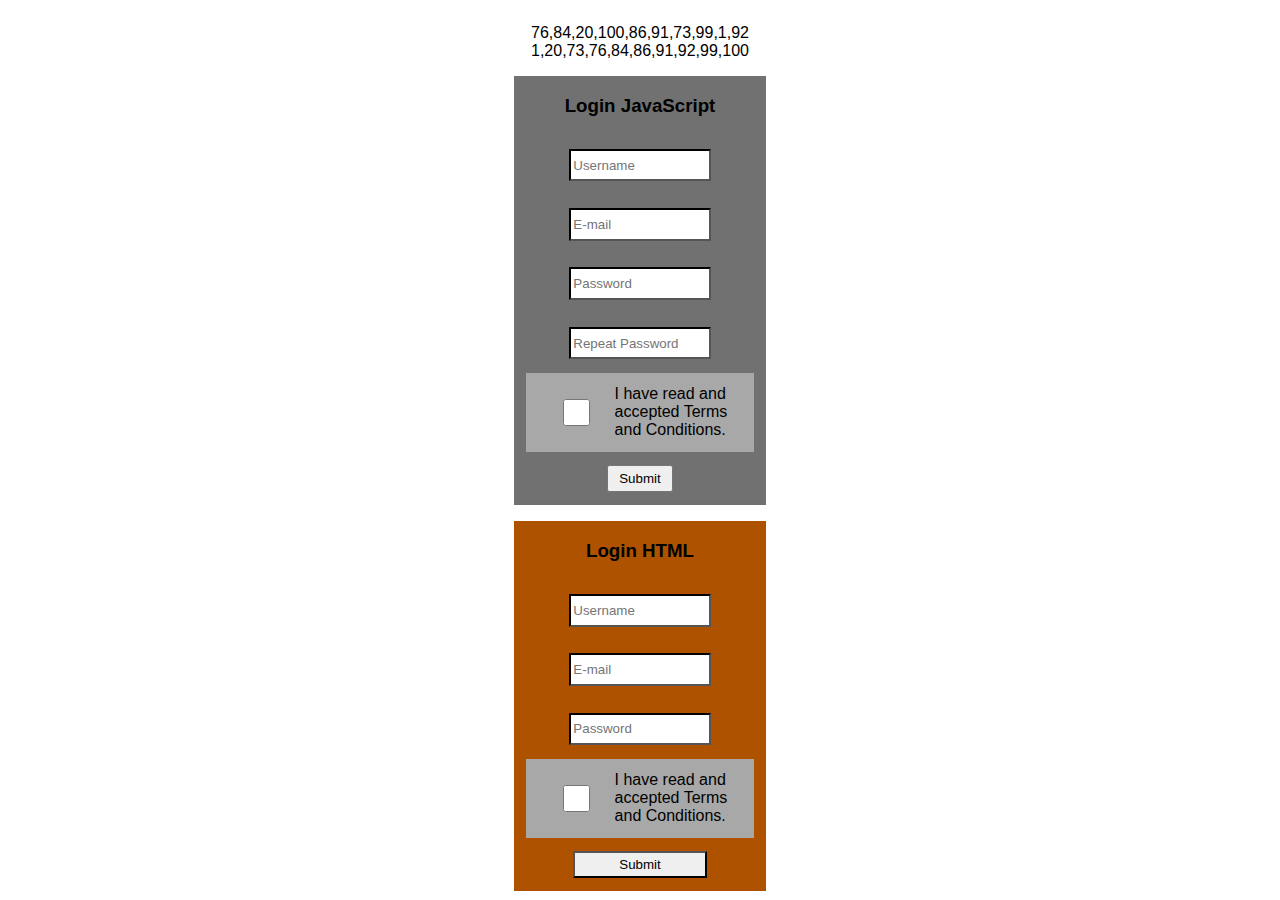
==== index.html @ c89d07dc "hand in" ====
<!DOCTYPE html>
<html lang="en">
<head>
    <meta charset="UTF-8">
    <meta name="viewport" content="width=device-width, initial-scale=1.0">
    <link rel="stylesheet" href="./CSS/style.css">
    <title>Document</title>
</head>
<body>
    <p id="RandomArrays"></p>
    
    <div class="jslogin">
        <h3>Login JavaScript</h3>
        <input type="text" id="username" placeholder="Username">
        <input type="text" id="email" placeholder="E-mail">
        <input type="text" id="password" placeholder="Password">
        <input type="text" id="password2" placeholder="Repeat Password">
        <div class="terms_conditions">
            <input type="checkbox" id="terms">
            <label for="terms">I have read and accepted Terms and Conditions.</label>
        </div>
        <button onclick="Validate()">Submit</button>
    </div>

    <form class="htmllogin" action="./html/registration.html">
        <h3>Login HTML</h3>
        <input type="text" placeholder="Username" required>
        <input type="email" placeholder="E-mail" required>
        <input type="text" placeholder="Password" minlength="6" required>
        <div class="terms_conditions">
            <input type="checkbox" id="termshtml" required>
            <label for="termshtml">I have read and accepted Terms and Conditions.</label>
        </div>
        <input type="submit" value="Submit">
    </form>
    
    <script src="./JS/script.js"></script>
</body>
</html>
---- CSS/style.css ----
body {
    display: flex;
    justify-content: center;
    align-items: center;
    flex-direction: column;
    font-family: Arial, Helvetica, sans-serif;
}
input {
    width: 10em;
    height: 2em;
    margin: 1em;
    border-color: rgb(85, 85, 85);
}
button {
    margin: 1em;
    width: 5em;
    height: 2em;
}
.jslogin {
    background-color: rgb(113, 113, 113);
    display: flex;
    justify-content: center;
    align-items: center;
    flex-direction: column;
    width: 20%;
}
.terms_conditions {
    display: flex;
    align-items: center;
    justify-content: center;
    background-color: rgb(168, 168, 168);
    width: 80%;
    padding: 5%;
}
.htmllogin {
    background-color: rgb(175, 82, 0);
    display: flex;
    justify-content: center;
    align-items: center;
    flex-direction: column;
    width: 20%;
    margin-top: 1em;
}
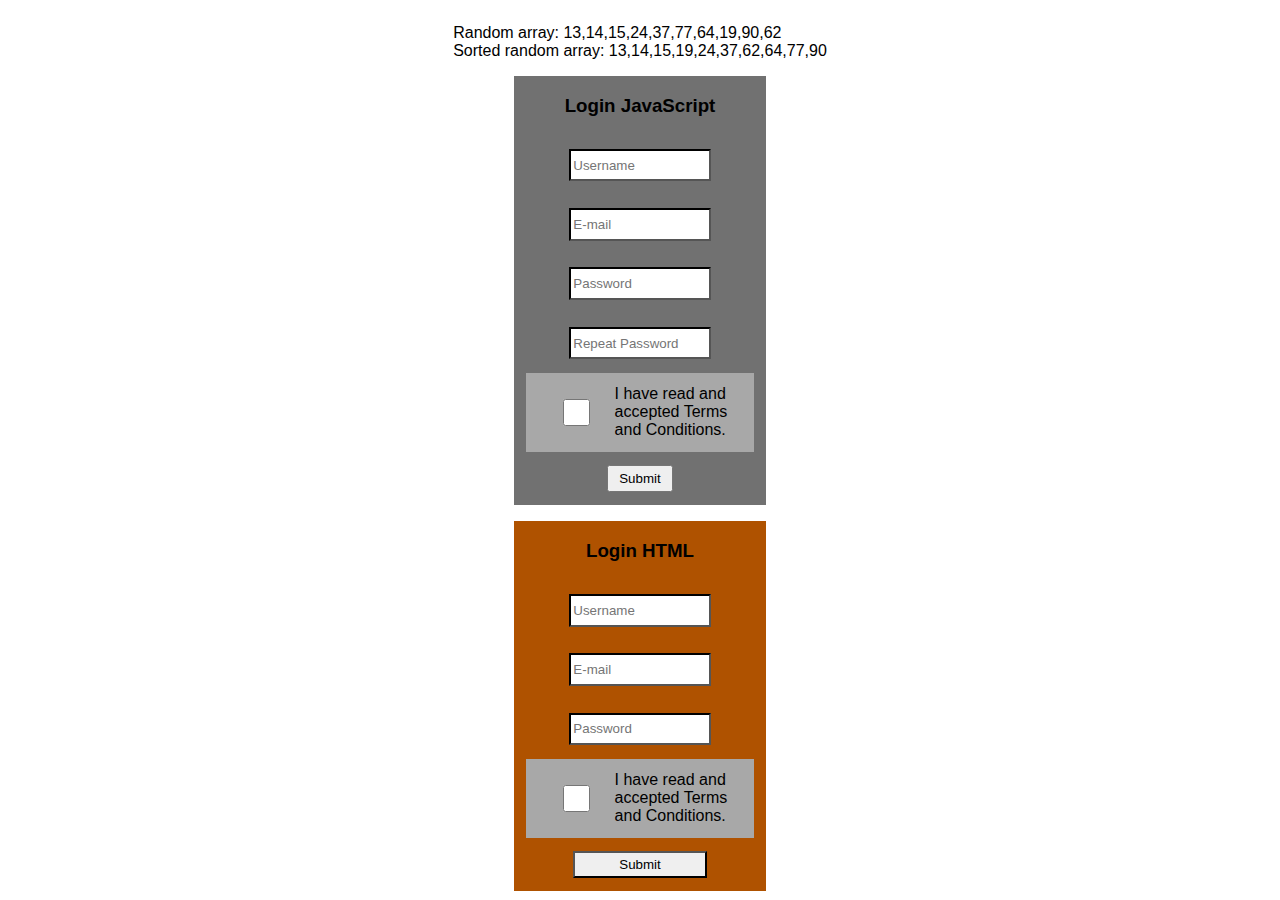
==== commit 42a334f4: "html change" ====
--- a/index.html
+++ b/index.html
@@ -13,8 +13,8 @@
         <h3>Login JavaScript</h3>
         <input type="text" id="username" placeholder="Username">
         <input type="text" id="email" placeholder="E-mail">
-        <input type="text" id="password" placeholder="Password">
-        <input type="text" id="password2" placeholder="Repeat Password">
+        <input type="password" id="password" placeholder="Password">
+        <input type="password" id="password2" placeholder="Repeat Password">
         <div class="terms_conditions">
             <input type="checkbox" id="terms">
             <label for="terms">I have read and accepted Terms and Conditions.</label>
@@ -26,7 +26,7 @@
         <h3>Login HTML</h3>
         <input type="text" placeholder="Username" required>
         <input type="email" placeholder="E-mail" required>
-        <input type="text" placeholder="Password" minlength="6" required>
+        <input type="password" placeholder="Password" minlength="6" required>
         <div class="terms_conditions">
             <input type="checkbox" id="termshtml" required>
             <label for="termshtml">I have read and accepted Terms and Conditions.</label>
